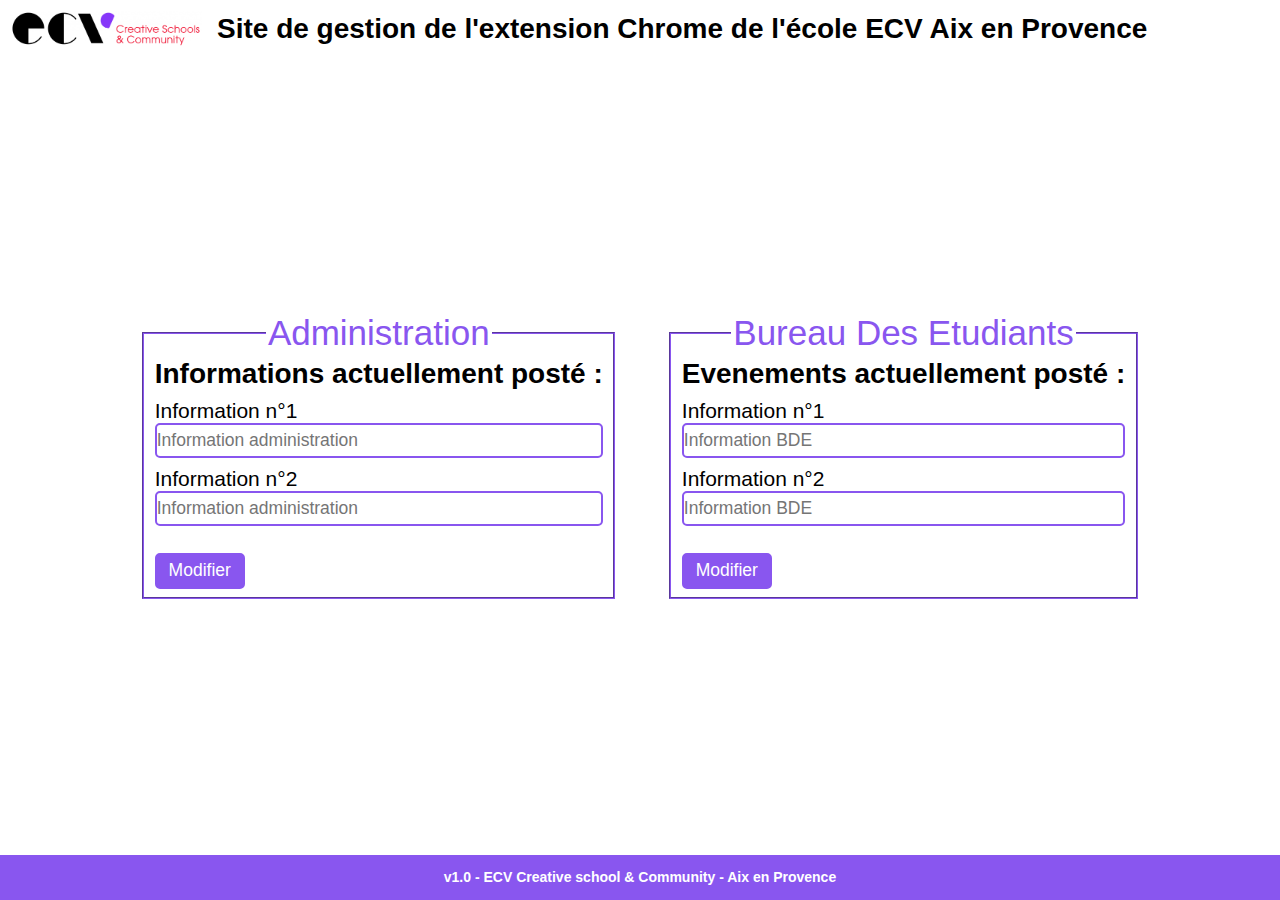
==== frontend/pages/home.html @ 6ce0a52d "signup and login" ====
<!DOCTYPE html>
<html lang="en">

<head>
    <meta charset="UTF-8">
    <meta http-equiv="X-UA-Compatible" content="IE=edge">
    <meta name="viewport" content="width=device-width, initial-scale=1.0">
    <link rel="stylesheet" href="../scss/style.css">
    <link rel="icon" type="image/png" href="../images/128.png" />
    <title>Gestion extension ECV</title>
</head>

<body>
    <header>
        <img id="logo" src="../images/logo.png" alt="">
        <h1>Site de gestion de l'extension Chrome de l'école ECV Aix en Provence</h1>
    </header>
    
    <div id="pc-box">
        <fieldset>
            <legend>Administration</legend>
            <h3>Informations actuellement posté :</h3>

            <div id="adminInfos"></div>
            <div class="input">
                <label for="info-1">Information n°1</label>
                <input type="text" name="info-1" placeholder="Information administration" id="admin-info-1">
            </div>
            <div class="input">
                <label for="info-2">Information n°2</label>
                <input type="text" name="info-2" placeholder="Information administration" id="admin-info-2">
            </div>

            <input class="sendBtn" type="submit" value="Modifier" onclick="modifyAdminInfo()">
            <!-- !do not delete <input type="submit" value="enregistrer" onclick="sendAdminInfos()"> -->
        </fieldset>

        <fieldset>
            <legend>Bureau Des Etudiants</legend>
            <h3>Evenements actuellement posté :</h3>

            <div id="bdeInfos"></div>
            <div class="input">
                <label for="info-1">Information n°1</label>
                <input type="text" name="info-1" placeholder="Information BDE" id="bde-info-1">
            </div>
            <div class="input">
                <label for="info-2">Information n°2</label>
                <input type="text" name="info-2" placeholder="Information BDE" id="bde-info-2">
            </div>

            <input class="sendBtn" type="submit" value="Modifier" onclick="modifyBdeInfo()">
            <!-- !do not delete <input type="submit" value="enregistrer" onclick="sendBdeInfos()"> -->
        </fieldset>
    </div>
    <footer>
        <p>v1.0 - ECV Creative school & Community - Aix en Provence</p>
    </footer>
    <script src="../js/script.js"></script>
</body>

</html>
---- frontend/scss/style.css ----
::-webkit-scrollbar {
  display: none;
}

html {
  font-size: 14px;
  font-family: 'Roboto', sans-serif;
}

body {
  margin: 0px;
  width: 100vw;
  height: 100vh;
  display: -webkit-box;
  display: -ms-flexbox;
  display: flex;
  -webkit-box-orient: vertical;
  -webkit-box-direction: normal;
      -ms-flex-direction: column;
          flex-direction: column;
  -webkit-box-align: center;
      -ms-flex-align: center;
          align-items: center;
  -webkit-box-pack: justify;
      -ms-flex-pack: justify;
          justify-content: space-between;
}

#login {
  display: -webkit-box;
  display: -ms-flexbox;
  display: flex;
  -webkit-box-orient: vertical;
  -webkit-box-direction: normal;
      -ms-flex-direction: column;
          flex-direction: column;
  -webkit-box-align: center;
      -ms-flex-align: center;
          align-items: center;
  -webkit-box-pack: center;
      -ms-flex-pack: center;
          justify-content: center;
}

#login fieldset {
  display: -webkit-box;
  display: -ms-flexbox;
  display: flex;
  -webkit-box-orient: vertical;
  -webkit-box-direction: normal;
      -ms-flex-direction: column;
          flex-direction: column;
  -webkit-box-align: center;
      -ms-flex-align: center;
          align-items: center;
}

#login footer {
  position: absolute;
  bottom: 0;
}

h1,
h2,
h3,
h4,
h5,
h6,
p {
  margin: 0px;
}

header {
  -ms-flex-item-align: start;
      align-self: start;
  margin: 10px;
  display: -webkit-box;
  display: -ms-flexbox;
  display: flex;
  -webkit-box-pack: center;
      -ms-flex-pack: center;
          justify-content: center;
  -webkit-box-align: center;
      -ms-flex-align: center;
          align-items: center;
  width: auto;
}

header #logo {
  width: 15vw;
}

header h1 {
  margin-left: 15px;
}

#pc-box {
  display: -webkit-box;
  display: -ms-flexbox;
  display: flex;
}

fieldset {
  border-color: #8956EF;
  margin: 0px 3vh;
}

fieldset legend {
  color: #8956EF;
  font-size: 2.5rem;
  text-align: center;
}

fieldset h3 {
  font-size: 2rem;
}

fieldset .adminText {
  margin-top: 5px;
  margin-bottom: 0px;
  background-color: rgba(255, 0, 0, 0.527);
  border-radius: 5px;
  padding: 10px;
  font-size: 1.25rem;
}

fieldset .bdeText {
  margin-top: 5px;
  margin-bottom: 0px;
  background-color: rgba(0, 255, 55, 0.527);
  border-radius: 5px;
  padding: 10px;
  font-size: 1.25rem;
}

fieldset .input {
  display: -webkit-box;
  display: -ms-flexbox;
  display: flex;
  -webkit-box-orient: vertical;
  -webkit-box-direction: normal;
      -ms-flex-direction: column;
          flex-direction: column;
  margin-top: 1vh;
  width: 100%;
}

fieldset .input label {
  font-weight: 500;
  font-size: 1.5rem;
}

fieldset .input input {
  border: 2px solid #8956EF;
  border-radius: 5px;
  padding: 5px 0px;
  font-size: 1.25rem;
}

fieldset .sendBtn {
  margin-top: 3vh;
  background-color: #8956EF;
  border: none;
  color: white;
  border: 2px solid #8956EF;
  border-radius: 5px;
  height: 4vh;
  width: 10vh;
  font-size: 1.25rem;
}

footer {
  background-color: #8956EF;
  width: 100%;
  height: 5vh;
  display: -webkit-box;
  display: -ms-flexbox;
  display: flex;
  -webkit-box-pack: center;
      -ms-flex-pack: center;
          justify-content: center;
  -webkit-box-align: center;
      -ms-flex-align: center;
          align-items: center;
}

footer p {
  font-weight: 600;
  color: white;
}

@media screen and (max-width: 375px) {
  body {
    -webkit-box-orient: vertical;
    -webkit-box-direction: normal;
        -ms-flex-direction: column;
            flex-direction: column;
    -webkit-box-pack: justify;
        -ms-flex-pack: justify;
            justify-content: space-between;
    height: auto;
  }
  header {
    -ms-flex-item-align: start;
        align-self: start;
    margin: 10px;
    display: -webkit-box;
    display: -ms-flexbox;
    display: flex;
    -webkit-box-pack: center;
        -ms-flex-pack: center;
            justify-content: center;
    -webkit-box-orient: vertical;
    -webkit-box-direction: normal;
        -ms-flex-direction: column;
            flex-direction: column;
    -webkit-box-align: center;
        -ms-flex-align: center;
            align-items: center;
    width: auto;
  }
  header #logo {
    width: 75%;
  }
  header h1 {
    display: none;
  }
  #pc-box {
    display: -webkit-box;
    display: -ms-flexbox;
    display: flex;
    -webkit-box-orient: vertical;
    -webkit-box-direction: normal;
        -ms-flex-direction: column;
            flex-direction: column;
  }
  fieldset {
    border-color: #8956EF;
  }
  fieldset legend {
    color: #8956EF;
    font-size: 1.75rem;
    text-align: center;
  }
  fieldset h3 {
    font-size: 1.5rem;
  }
  fieldset .adminText {
    margin-top: 5px;
    margin-bottom: 0px;
    background-color: rgba(255, 0, 0, 0.527);
    border-radius: 5px;
    padding: 10px;
    font-size: 1rem;
  }
  fieldset .bdeText {
    margin-top: 5px;
    margin-bottom: 0px;
    background-color: rgba(0, 255, 55, 0.527);
    border-radius: 5px;
    padding: 10px;
    font-size: 1rem;
  }
  fieldset .input {
    display: -webkit-box;
    display: -ms-flexbox;
    display: flex;
    -webkit-box-orient: vertical;
    -webkit-box-direction: normal;
        -ms-flex-direction: column;
            flex-direction: column;
    margin-top: 1vh;
    width: 100%;
  }
  fieldset .input label {
    font-weight: 500;
  }
  fieldset .input input {
    border: 2px solid #8956EF;
    border-radius: 5px;
    padding: 5px 0px;
  }
  fieldset .sendBtn {
    margin-top: 3vh;
    background-color: #8956EF;
    border: none;
    color: white;
    border: 2px solid #8956EF;
    border-radius: 5px;
    height: 4vh;
    width: 10vh;
  }
  footer {
    background-color: #8956EF;
    width: 100%;
    height: 5vh;
    display: -webkit-box;
    display: -ms-flexbox;
    display: flex;
    -webkit-box-pack: center;
        -ms-flex-pack: center;
            justify-content: center;
    -webkit-box-align: center;
        -ms-flex-align: center;
            align-items: center;
    margin-top: 10px;
  }
  footer p {
    font-weight: 600;
    color: white;
  }
}
/*# sourceMappingURL=style.css.map */
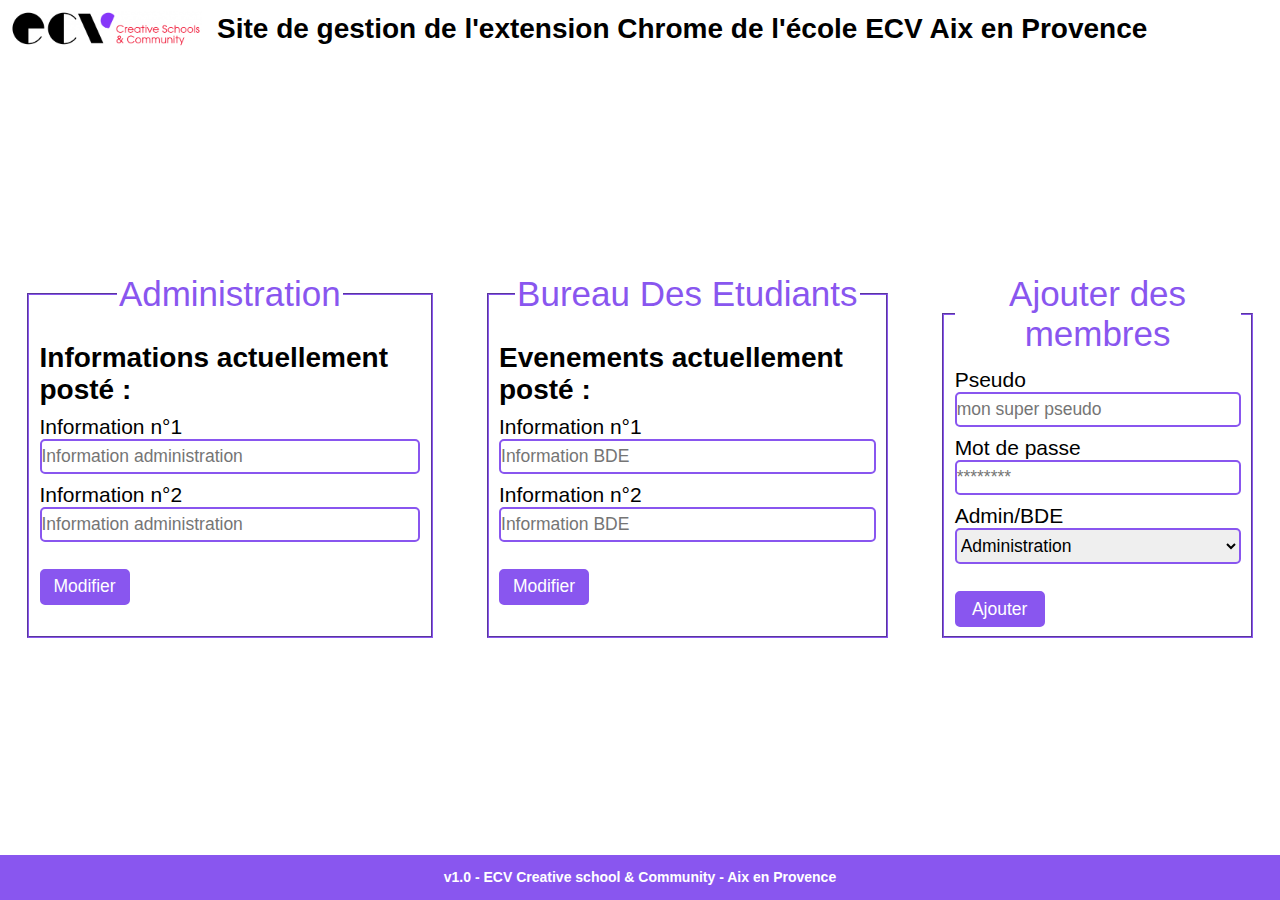
==== commit 7894a712: "plus que les details" ====
--- a/frontend/pages/home.html
+++ b/frontend/pages/home.html
@@ -31,7 +31,7 @@
                 <input type="text" name="info-2" placeholder="Information administration" id="admin-info-2">
             </div>
 
-            <input class="sendBtn" type="submit" value="Modifier" onclick="modifyAdminInfo()">
+            <input id="adminSendBtn" class="sendBtn" type="submit" value="Modifier" onclick="modifyAdminInfo()">
             <!-- !do not delete <input type="submit" value="enregistrer" onclick="sendAdminInfos()"> -->
         </fieldset>
 
@@ -49,14 +49,39 @@
                 <input type="text" name="info-2" placeholder="Information BDE" id="bde-info-2">
             </div>
 
-            <input class="sendBtn" type="submit" value="Modifier" onclick="modifyBdeInfo()">
+            <input id="bdeSendBtn" class="sendBtn" type="submit" value="Modifier" onclick="modifyBdeInfo()">
             <!-- !do not delete <input type="submit" value="enregistrer" onclick="sendBdeInfos()"> -->
+        </fieldset>
+
+        <fieldset>
+            <legend>Ajouter des membres</legend>
+
+            <div class="input">
+                <label for="info-2">Pseudo</label>
+                <input type="text" autocomplete="email" placeholder="mon super pseudo" id="email">
+            </div>
+
+            <div class="input">
+                <label for="info-2">Mot de passe</label>
+                <input type="password" placeholder="********" id="password">
+            </div>
+
+            <div class="input">
+                <label for="info-2">Admin/BDE</label>
+                <select name="info-2" id="level">
+                    <option value="admin">Administration</option>
+                    <option value="bde">BDE</option>
+                </select>
+            </div>
+
+            <input id="addBtn" class="sendBtn" type="submit" value="Ajouter" onclick="signup()">
         </fieldset>
     </div>
     <footer>
         <p>v1.0 - ECV Creative school & Community - Aix en Provence</p>
     </footer>
     <script src="../js/script.js"></script>
+    <script src="../js/user.js"></script>
 </body>
 
 </html>--- a/frontend/scss/style.css
+++ b/frontend/scss/style.css
@@ -103,6 +103,16 @@
 fieldset {
   border-color: #8956EF;
   margin: 0px 3vh;
+  display: -webkit-box;
+  display: -ms-flexbox;
+  display: flex;
+  -webkit-box-orient: vertical;
+  -webkit-box-direction: normal;
+      -ms-flex-direction: column;
+          flex-direction: column;
+  -webkit-box-pack: center;
+      -ms-flex-pack: center;
+          justify-content: center;
 }
 
 fieldset legend {
@@ -151,6 +161,13 @@
 }
 
 fieldset .input input {
+  border: 2px solid #8956EF;
+  border-radius: 5px;
+  padding: 5px 0px;
+  font-size: 1.25rem;
+}
+
+fieldset .input select {
   border: 2px solid #8956EF;
   border-radius: 5px;
   padding: 5px 0px;
@@ -167,6 +184,13 @@
   height: 4vh;
   width: 10vh;
   font-size: 1.25rem;
+}
+
+fieldset .disabled {
+  -webkit-filter: blur(2px);
+          filter: blur(2px);
+  background-color: gray;
+  border: 2px solid gray;
 }
 
 footer {
@@ -236,6 +260,7 @@
   }
   fieldset {
     border-color: #8956EF;
+    margin-top: 20px;
   }
   fieldset legend {
     color: #8956EF;
@@ -287,8 +312,14 @@
     color: white;
     border: 2px solid #8956EF;
     border-radius: 5px;
-    height: 4vh;
-    width: 10vh;
+    height: 5vh;
+    width: 15vh;
+  }
+  fieldset .disabled {
+    -webkit-filter: blur(2px);
+            filter: blur(2px);
+    background-color: gray;
+    border: 2px solid gray;
   }
   footer {
     background-color: #8956EF;
@@ -308,6 +339,7 @@
   footer p {
     font-weight: 600;
     color: white;
+    font-size: 0.75rem;
   }
 }
 /*# sourceMappingURL=style.css.map */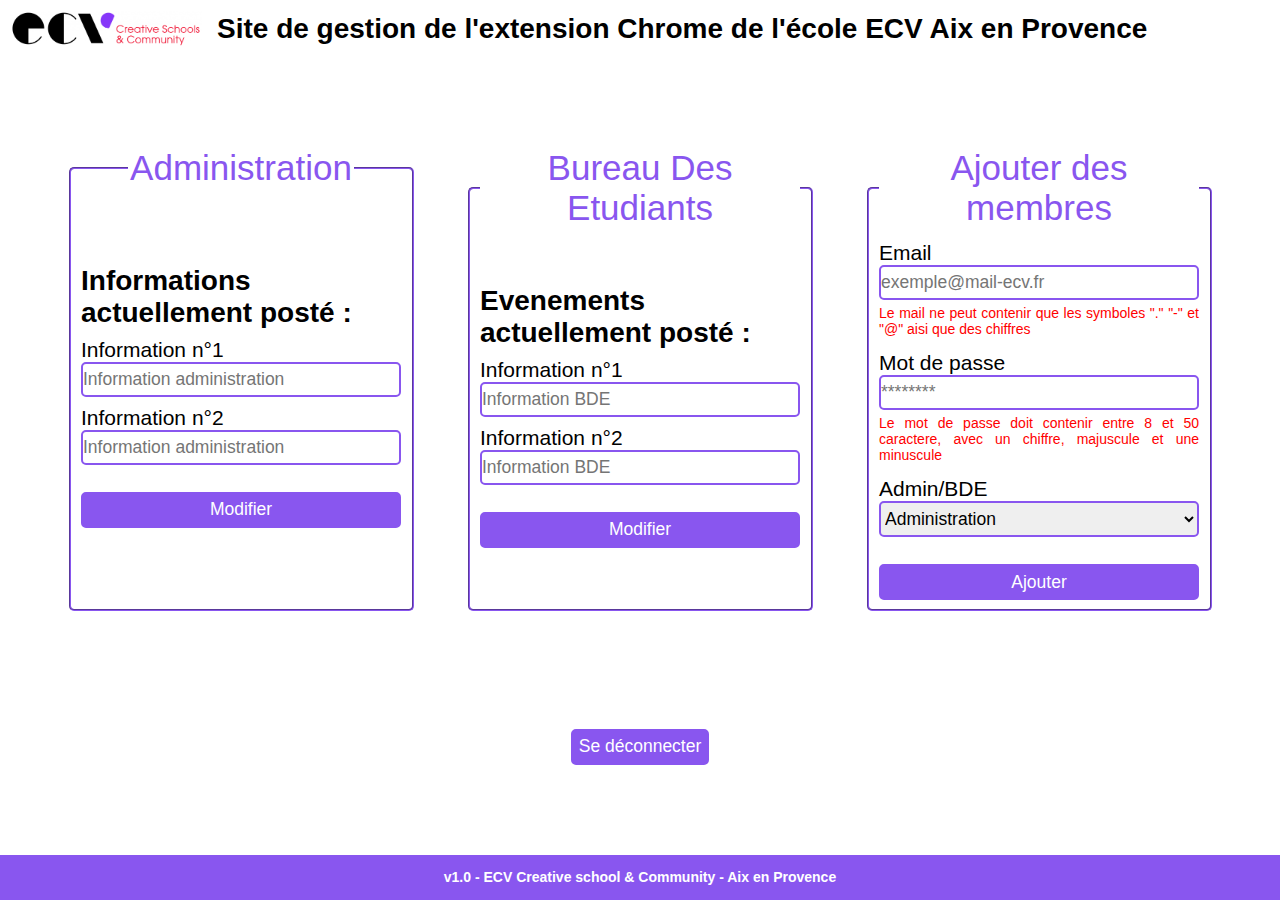
==== commit 2840c4d4: "sécuriter" ====
--- a/frontend/pages/home.html
+++ b/frontend/pages/home.html
@@ -57,13 +57,15 @@
             <legend>Ajouter des membres</legend>
 
             <div class="input">
-                <label for="info-2">Pseudo</label>
-                <input type="text" autocomplete="email" placeholder="mon super pseudo" id="email">
+                <label for="info-2">Email</label>
+                <input type="text" autocomplete="email" placeholder="exemple@mail-ecv.fr" id="email">
+                <p class="error">Le mail ne peut contenir que les symboles "." "-" et "@" aisi que des chiffres</p>
             </div>
 
             <div class="input">
                 <label for="info-2">Mot de passe</label>
                 <input type="password" placeholder="********" id="password">
+                <p class="error">Le mot de passe doit contenir entre 8 et 50 caractere, avec un chiffre, majuscule et une minuscule</p>
             </div>
 
             <div class="input">
@@ -75,11 +77,20 @@
             </div>
 
             <input id="addBtn" class="sendBtn" type="submit" value="Ajouter" onclick="signup()">
+
         </fieldset>
     </div>
+
+    <button class="sendBtn" onclick="quitApp()">Se déconnecter</button>
+
     <footer>
         <p>v1.0 - ECV Creative school & Community - Aix en Provence</p>
     </footer>
+
+    <p id="addUserNotif">Membre ajouté !</p>
+    <p id="bdeEventNotif">Evenements mis à jour !</p>
+    <p id="adminEventNotif">Informations mis à jour !</p>
+
     <script src="../js/script.js"></script>
     <script src="../js/user.js"></script>
 </body>
--- a/frontend/scss/style.css
+++ b/frontend/scss/style.css
@@ -27,6 +27,8 @@
 }
 
 #login {
+  width: 100vw;
+  height: 100vh;
   display: -webkit-box;
   display: -ms-flexbox;
   display: flex;
@@ -42,6 +44,11 @@
           justify-content: center;
 }
 
+#login header {
+  position: absolute;
+  top: 0;
+}
+
 #login fieldset {
   display: -webkit-box;
   display: -ms-flexbox;
@@ -53,6 +60,7 @@
   -webkit-box-align: center;
       -ms-flex-align: center;
           align-items: center;
+  border-radius: 5px;
 }
 
 #login footer {
@@ -113,6 +121,8 @@
   -webkit-box-pack: center;
       -ms-flex-pack: center;
           justify-content: center;
+  border-radius: 5px;
+  width: 25vw;
 }
 
 fieldset legend {
@@ -174,7 +184,21 @@
   font-size: 1.25rem;
 }
 
-fieldset .sendBtn {
+fieldset .input .error {
+  margin: 5px 0px;
+  text-align: justify;
+  color: red;
+  width: 100%;
+}
+
+fieldset .disabled {
+  -webkit-filter: blur(2px);
+          filter: blur(2px);
+  background-color: gray;
+  border: 2px solid gray;
+}
+
+.sendBtn {
   margin-top: 3vh;
   background-color: #8956EF;
   border: none;
@@ -182,15 +206,8 @@
   border: 2px solid #8956EF;
   border-radius: 5px;
   height: 4vh;
-  width: 10vh;
-  font-size: 1.25rem;
-}
-
-fieldset .disabled {
-  -webkit-filter: blur(2px);
-          filter: blur(2px);
-  background-color: gray;
-  border: 2px solid gray;
+  width: auto;
+  font-size: 1.25rem;
 }
 
 footer {
@@ -213,7 +230,81 @@
   color: white;
 }
 
-@media screen and (max-width: 375px) {
+#addUserNotif {
+  width: 20vw;
+  height: 6vh;
+  position: fixed;
+  top: 6vh;
+  background-color: rgba(255, 0, 0, 0.527);
+  display: -webkit-box;
+  display: -ms-flexbox;
+  display: flex;
+  -webkit-box-pack: center;
+      -ms-flex-pack: center;
+          justify-content: center;
+  -webkit-box-align: center;
+      -ms-flex-align: center;
+          align-items: center;
+  -webkit-transition: 500ms ease-in-out;
+  transition: 500ms ease-in-out;
+  -webkit-transform: translateY(-210%);
+          transform: translateY(-210%);
+  border-radius: 5px;
+  font-size: 1.25rem;
+}
+
+#bdeEventNotif {
+  width: 20vw;
+  height: 6vh;
+  position: fixed;
+  top: 6vh;
+  background-color: rgba(0, 255, 55, 0.856);
+  display: -webkit-box;
+  display: -ms-flexbox;
+  display: flex;
+  -webkit-box-pack: center;
+      -ms-flex-pack: center;
+          justify-content: center;
+  -webkit-box-align: center;
+      -ms-flex-align: center;
+          align-items: center;
+  -webkit-transition: 500ms ease-in-out;
+  transition: 500ms ease-in-out;
+  -webkit-transform: translateY(-210%);
+          transform: translateY(-210%);
+  border-radius: 5px;
+  font-size: 1.25rem;
+}
+
+#adminEventNotif {
+  width: 20vw;
+  height: 6vh;
+  position: fixed;
+  top: 6vh;
+  background-color: rgba(255, 0, 0, 0.527);
+  display: -webkit-box;
+  display: -ms-flexbox;
+  display: flex;
+  -webkit-box-pack: center;
+      -ms-flex-pack: center;
+          justify-content: center;
+  -webkit-box-align: center;
+      -ms-flex-align: center;
+          align-items: center;
+  -webkit-transition: 500ms ease-in-out;
+  transition: 500ms ease-in-out;
+  -webkit-transform: translateY(-210%);
+          transform: translateY(-210%);
+  border-radius: 5px;
+  font-size: 1.25rem;
+}
+
+.showNotif {
+  -webkit-transform: translateY(0) !important;
+          transform: translateY(0) !important;
+}
+
+@media screen and (max-width: 415px) {
   body {
     -webkit-box-orient: vertical;
     -webkit-box-direction: normal;
@@ -261,6 +352,7 @@
   fieldset {
     border-color: #8956EF;
     margin-top: 20px;
+    width: auto;
   }
   fieldset legend {
     color: #8956EF;
@@ -305,7 +397,18 @@
     border-radius: 5px;
     padding: 5px 0px;
   }
-  fieldset .sendBtn {
+  fieldset .input .error {
+    margin: 5px 0px;
+    text-align: justify;
+    color: red;
+  }
+  fieldset .disabled {
+    -webkit-filter: blur(2px);
+            filter: blur(2px);
+    background-color: gray;
+    border: 2px solid gray;
+  }
+  .sendBtn {
     margin-top: 3vh;
     background-color: #8956EF;
     border: none;
@@ -313,13 +416,7 @@
     border: 2px solid #8956EF;
     border-radius: 5px;
     height: 5vh;
-    width: 15vh;
-  }
-  fieldset .disabled {
-    -webkit-filter: blur(2px);
-            filter: blur(2px);
-    background-color: gray;
-    border: 2px solid gray;
+    width: auto;
   }
   footer {
     background-color: #8956EF;
@@ -341,5 +438,75 @@
     color: white;
     font-size: 0.75rem;
   }
+  #addUserNotif {
+    width: 90vw;
+    height: 6vh;
+    position: fixed;
+    top: 2vh;
+    background-color: rgba(255, 0, 0, 0.856);
+    display: -webkit-box;
+    display: -ms-flexbox;
+    display: flex;
+    -webkit-box-pack: center;
+        -ms-flex-pack: center;
+            justify-content: center;
+    -webkit-box-align: center;
+        -ms-flex-align: center;
+            align-items: center;
+    -webkit-transition: 400ms ease-in-out;
+    transition: 400ms ease-in-out;
+    -webkit-transform: translateY(-155%);
+            transform: translateY(-155%);
+    border-radius: 5px;
+    font-size: 1.25rem;
+  }
+  #bdeEventNotif {
+    width: 90vw;
+    height: 6vh;
+    position: fixed;
+    top: 2vh;
+    background-color: rgba(0, 255, 55, 0.856);
+    display: -webkit-box;
+    display: -ms-flexbox;
+    display: flex;
+    -webkit-box-pack: center;
+        -ms-flex-pack: center;
+            justify-content: center;
+    -webkit-box-align: center;
+        -ms-flex-align: center;
+            align-items: center;
+    -webkit-transition: 400ms ease-in-out;
+    transition: 400ms ease-in-out;
+    -webkit-transform: translateY(-155%);
+            transform: translateY(-155%);
+    border-radius: 5px;
+    font-size: 1.25rem;
+  }
+  #adminEventNotif {
+    width: 90vw;
+    height: 6vh;
+    position: fixed;
+    top: 2vh;
+    background-color: rgba(255, 0, 0, 0.856);
+    display: -webkit-box;
+    display: -ms-flexbox;
+    display: flex;
+    -webkit-box-pack: center;
+        -ms-flex-pack: center;
+            justify-content: center;
+    -webkit-box-align: center;
+        -ms-flex-align: center;
+            align-items: center;
+    -webkit-transition: 400ms ease-in-out;
+    transition: 400ms ease-in-out;
+    -webkit-transform: translateY(-155%);
+            transform: translateY(-155%);
+    border-radius: 5px;
+    font-size: 1.25rem;
+  }
+  .showNotif {
+    -webkit-transform: translateY(0) !important;
+            transform: translateY(0) !important;
+  }
 }
 /*# sourceMappingURL=style.css.map */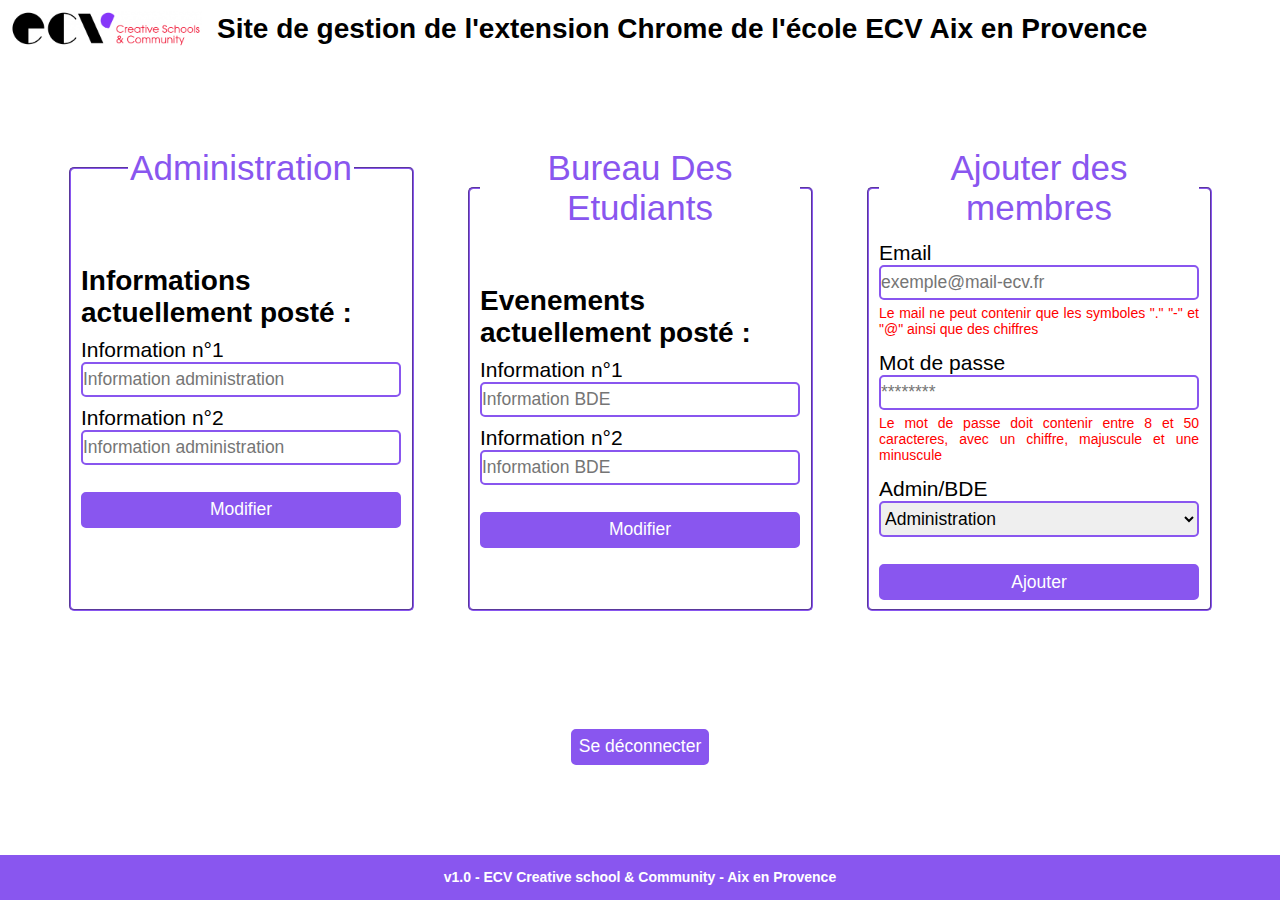
==== commit 02556f7f: "modif bde" ====
--- a/frontend/pages/home.html
+++ b/frontend/pages/home.html
@@ -53,19 +53,19 @@
             <!-- !do not delete <input type="submit" value="enregistrer" onclick="sendBdeInfos()"> -->
         </fieldset>
 
-        <fieldset>
+        <fieldset id="addMember">
             <legend>Ajouter des membres</legend>
 
             <div class="input">
                 <label for="info-2">Email</label>
                 <input type="text" autocomplete="email" placeholder="exemple@mail-ecv.fr" id="email">
-                <p class="error">Le mail ne peut contenir que les symboles "." "-" et "@" aisi que des chiffres</p>
+                <p class="error">Le mail ne peut contenir que les symboles "." "-" et "@" ainsi que des chiffres</p>
             </div>
 
             <div class="input">
                 <label for="info-2">Mot de passe</label>
                 <input type="password" placeholder="********" id="password">
-                <p class="error">Le mot de passe doit contenir entre 8 et 50 caractere, avec un chiffre, majuscule et une minuscule</p>
+                <p class="error">Le mot de passe doit contenir entre 8 et 50 caracteres, avec un chiffre, majuscule et une minuscule</p>
             </div>
 
             <div class="input">
--- a/frontend/scss/style.css
+++ b/frontend/scss/style.css
@@ -100,6 +100,62 @@
 
 header h1 {
   margin-left: 15px;
+}
+
+@-webkit-keyframes error {
+  0% {
+    -webkit-transform: translateX(-2%);
+            transform: translateX(-2%);
+  }
+  25% {
+    -webkit-transform: translateX(2%);
+            transform: translateX(2%);
+  }
+  50% {
+    -webkit-transform: translateX(-2%);
+            transform: translateX(-2%);
+  }
+  75% {
+    -webkit-transform: translateX(2%);
+            transform: translateX(2%);
+  }
+  100% {
+    -webkit-transform: translateX(-2%);
+            transform: translateX(-2%);
+  }
+}
+
+@keyframes error {
+  0% {
+    -webkit-transform: translateX(-2%);
+            transform: translateX(-2%);
+  }
+  25% {
+    -webkit-transform: translateX(2%);
+            transform: translateX(2%);
+  }
+  50% {
+    -webkit-transform: translateX(-2%);
+            transform: translateX(-2%);
+  }
+  75% {
+    -webkit-transform: translateX(2%);
+            transform: translateX(2%);
+  }
+  100% {
+    -webkit-transform: translateX(-2%);
+            transform: translateX(-2%);
+  }
+}
+
+.error {
+  border-color: red;
+  -webkit-animation: error 200ms alternate ease-in-out;
+          animation: error 200ms alternate ease-in-out;
+}
+
+.error-title {
+  color: red;
 }
 
 #pc-box {
